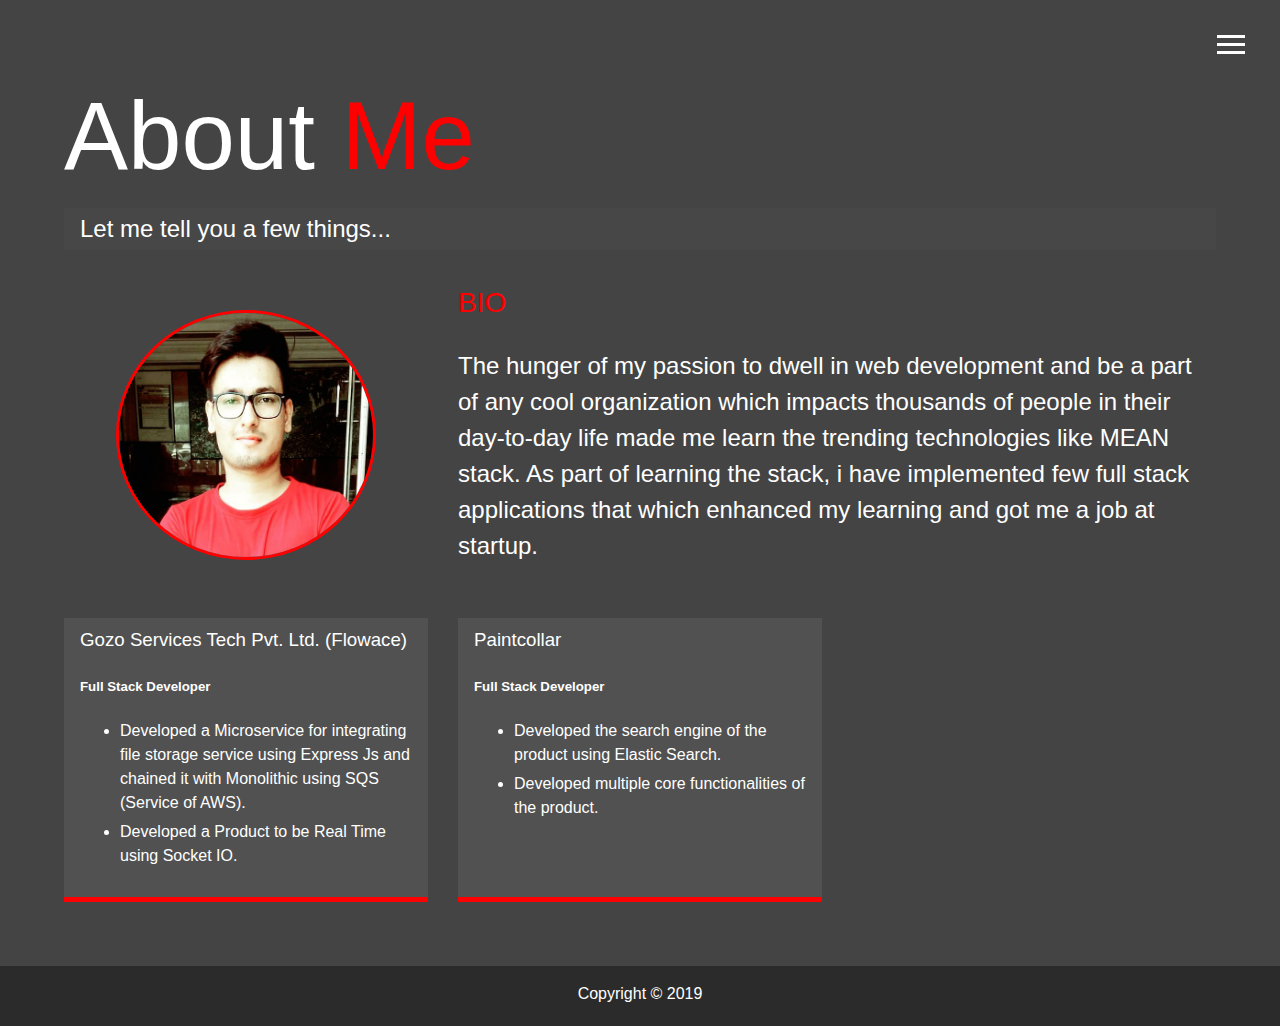
==== about.html @ 21e9e82e "changes" ====
<!DOCTYPE html>
<html lang="en">

<head>
    <meta charset="UTF-8">
    <meta name="viewport" content="width=device-width, initial-scale=1.0">
    <meta http-equiv="X-UA-Compatible" content="ie=edge">
    <link rel="stylesheet" href="https://cdnjs.cloudflare.com/ajax/libs/font-awesome/5.10.2/css/all.css">
    <link rel="stylesheet" href="css/main.css">
    <title>About me</title>
</head>

<body>
    <header>
        <div class="menu-btn">
            <div class="btn-line"></div>
            <div class="btn-line"></div>
            <div class="btn-line"></div>
        </div>
        <nav class="menu">
            <div class="menu-branding">
                <div class="portrait"></div>
            </div>
            <ul class="menu-nav">
                <li class="nav-item">
                    <a href="index.html" class="nav-link">Home</a>
                </li>
                <li class="nav-item current">
                    <a href="about.html" class="nav-link">About Me</a>
                </li>
                <li class="nav-item">
                    <a href="work.html" class="nav-link">My Work</a>
                </li>
                <li class="nav-item">
                    <a href="contact.html" class="nav-link">How To Reach Me</a>
                </li>
            </ul>
        </nav>
    </header>
    <main id="about">
        <h1 class="lg-heading">
            About <span class="text-secondary">Me</span>
        </h1>

        <h2 class="sm-heading">
            Let me tell you a few things...
        </h2>

        <div class="about-info">
            <img src="img/portrait.png" alt="Shailesh Gehlot" class="bio-image">

            <div class="bio">
                <h3 class="text-secondary">BIO</h3>
                <p>The hunger of my passion to dwell in web development and be a part of any cool organization which
                    impacts thousands of people in their day-to-day life made me learn the trending technologies like
                    MEAN stack. As part of learning the stack, i have implemented few full stack applications that which
                    enhanced my learning and got me a job at startup.
                </p>
            </div>

            <div class="job job-1">
                <h3>Gozo Services Tech Pvt. Ltd. (Flowace)</h3>
                <h5>Full Stack Developer</h5>
                <p>
                    <ul>
                        <li class="list">
                            Developed a Microservice for integrating file storage service using Express Js and chained
                            it with
                            Monolithic using SQS (Service of AWS).
                        </li>
                        <li class="list">
                            Developed a Product to be Real Time using Socket IO.
                        </li>
                    </ul>
                </p>
            </div>
            <div class="job job-2">
                <h3>Paintcollar</h3>
                <h5>Full Stack Developer</h5>
                <p>
                    <ul>
                        <li class="list">
                            Developed the search engine of the product using Elastic Search.
                        </li>
                        <li class="list">
                            Developed multiple core functionalities of the product.
                        </li>
                    </ul>
                </p>

            </div>


        </div>

    </main>
    <footer id="main-footer">
        Copyright &copy; 2019
    </footer>
    <script src="js/main.js"></script>
</body>

</html>
---- css/main.css ----
.menu-btn {
  position: absolute;
  z-index: 3;
  top: 35px;
  right: 35px;
  cursor: pointer;
  transition: all 0.5s ease-out; }
  .menu-btn .btn-line {
    width: 28px;
    height: 3px;
    margin: 0 0 5px 0;
    background: #fff;
    transition: all 0.5s ease-out; }
  .menu-btn.close {
    transform: rotate(180deg); }
    .menu-btn.close .btn-line:nth-child(1) {
      transform: rotate(45deg) translate(5px, 5px); }
    .menu-btn.close .btn-line:nth-child(2) {
      opacity: 0; }
    .menu-btn.close .btn-line:nth-child(3) {
      transform: rotate(-45deg) translate(7px, -6px); }

.menu {
  position: fixed;
  top: 0;
  width: 100%;
  opacity: 0.9;
  visibility: hidden; }
  .menu.show {
    visibility: visible; }
  .menu-branding, .menu-nav {
    display: flex;
    flex-flow: column wrap;
    align-items: center;
    justify-content: center;
    float: left;
    height: 100vh;
    width: 50%;
    overflow: hidden; }
  .menu-nav {
    margin: 0;
    padding: 0;
    background: #373737;
    list-style: none;
    transform: translate3d(0, -100%, 0);
    transition: all 0.5s ease-out; }
    .menu-nav.show {
      transform: translate3d(0, 0, 0); }
  .menu-branding {
    background: #444;
    transform: translate3d(0, 100%, 0);
    transition: all 0.5s ease-out; }
    .menu-branding.show {
      transform: translate3d(0, 0, 0); }
    .menu-branding .portrait {
      width: 250px;
      height: 250px;
      background: url("/dist/img/portrait.png");
      background-position: center;
      background-repeat: no-repeat;
      background-size: cover;
      border-radius: 50%;
      border: solid 3px red; }
  .menu .nav-item {
    transform: translate3d(600px, 0, 0);
    transition: all 0.5s ease-out; }
    .menu .nav-item.show {
      transform: translate3d(0, 0, 0); }
    .menu .nav-item.current > a {
      color: red; }
  .menu .nav-link {
    display: inline-block;
    position: relative;
    font-size: 30px;
    text-transform: uppercase;
    padding: 1rem 0;
    font-weight: 300;
    color: #fff;
    text-decoration: none;
    transition: all 0.5s ease-out; }
    .menu .nav-link:hover {
      color: red; }

.nav-item:nth-child(1) {
  transition-delay: 0.1s; }

.nav-item:nth-child(2) {
  transition-delay: 0.2s; }

.nav-item:nth-child(3) {
  transition-delay: 0.3s; }

.nav-item:nth-child(4) {
  transition-delay: 0.4s; }

* {
  box-sizing: border-box; }

body {
  background: #444;
  color: #fff;
  height: 100%;
  margin: 0;
  font-family: 'Segoe UI', Tahoma, Geneva, Verdana, sans-serif;
  line-height: 1.5; }
  body#bg-img {
    background: url(/dist/img/background.jpg);
    background-attachment: fixed;
    background-size: cover; }
    body#bg-img::after {
      content: '';
      position: absolute;
      top: 0;
      right: 0;
      width: 100%;
      height: 100%;
      z-index: -1;
      background: rgba(68, 68, 68, 0.5); }

h1,
h2,
h3 {
  margin: 0;
  font-weight: 400; }
  h1.lg-heading,
  h2.lg-heading,
  h3.lg-heading {
    font-size: 6rem; }
  h1.sm-heading,
  h2.sm-heading,
  h3.sm-heading {
    margin-bottom: 2rem;
    padding: 0.2rem 1rem;
    background: rgba(73, 73, 73, 0.5); }

a {
  color: #fff;
  text-decoration: none; }

header {
  position: fixed;
  z-index: 2;
  width: 100%; }

.text-secondary {
  color: red; }

main {
  padding: 4rem;
  min-height: calc(100vh - 60px); }
  main .icons {
    margin-top: 1rem; }
    main .icons a {
      padding: 0.4rem; }
      main .icons a:hover {
        color: red;
        transition: all 0.5s ease-out; }
  main#home {
    overflow: hidden; }
    main#home h1 {
      margin-top: 20vh; }

.about-info {
  display: grid;
  grid-gap: 30px;
  grid-template-areas: 'bioimage bio bio' 'job1 job2 job3';
  grid-template-columns: repeat(3, 1fr); }

.bio-image {
  width: 260px;
  height: 250px;
  grid-area: bioimage;
  margin: auto;
  border-radius: 50%;
  border: red 3px solid; }

.bio {
  grid-area: bio;
  font-size: 1.5rem; }

.job-1 {
  grid-area: job1; }

.job-2 {
  grid-area: job2; }

.job {
  background: #515151;
  padding: 0.5rem 0.5rem 0.5rem 1rem;
  border-bottom: red 5px solid; }

.boxes {
  display: flex;
  flex-wrap: wrap;
  justify-content: space-evenly;
  align-items: center;
  margin-top: 1rem; }
  .boxes div {
    cursor: pointer;
    font-size: 2rem;
    border: 3px #fff solid;
    padding: 1.5rem 2.5rem;
    margin-bottom: 3rem;
    transition: all 0.5s ease-out; }
    .boxes div:hover {
      padding: 0.5rem 1.5rem;
      background: red;
      color: #000; }
      .boxes div:hover span {
        color: #000; }

.projects {
  display: grid;
  grid-gap: 0.7rem;
  grid-template-columns: repeat(3, 1fr); }
  .projects img {
    width: 100%;
    border: 3px #fff solid; }
    .projects img:hover {
      opacity: 0.5;
      border-color: red;
      transition: all 0.5s ease-out; }

.btn, .btn-dark, .btn-light {
  display: block;
  padding: 0.5rem 1rem;
  border: 0;
  margin-bottom: 0.3rem; }
  .btn:hover, .btn-dark:hover, .btn-light:hover {
    background: red;
    color: #000; }

.btn-dark {
  background: black;
  color: #fff; }

.btn-light {
  background: #c4c4c4;
  color: #333; }

#main-footer {
  text-align: center;
  padding: 1rem;
  background: #2b2b2b;
  color: #fff;
  height: 60px; }

.list {
  padding-bottom: 5px; }

.disabled {
  opacity: 0.5;
  pointer-events: none; }

@media screen and (max-width: 768px) {
  main {
    align-items: center;
    text-align: center; }
    main .lg-heading {
      line-height: 1;
      margin-bottom: 1rem; }
  ul.menu-nav,
  div.menu-branding {
    float: none;
    width: 100%;
    min-height: 0; }
    ul.menu-nav.show,
    div.menu-branding.show {
      transform: translate3d(0, 0, 0); }
  .menu-nav {
    height: 75vh;
    transform: translate3d(-100%, 0, 0);
    font-size: 24px; }
  .menu-branding {
    height: 25vh;
    transform: translate3d(100%, 0, 0); }
    .menu-branding .portrait {
      background: url(/portfolio/dist/img/portrait_small.jpg);
      background-position: center;
      background-repeat: no-repeat;
      background-size: cover;
      width: 150px;
      height: 150px; }
  .about-info {
    grid-template-areas: 'bioimage' 'bio' 'job1' 'job2';
    grid-template-columns: 1fr; }
  .projects {
    grid-template-columns: repeat(2, 1fr); } }

@media screen and (max-width: 500px) {
  main#home h1 {
    margin-top: 10vh; }
  .projects {
    grid-template-columns: 1fr; } }
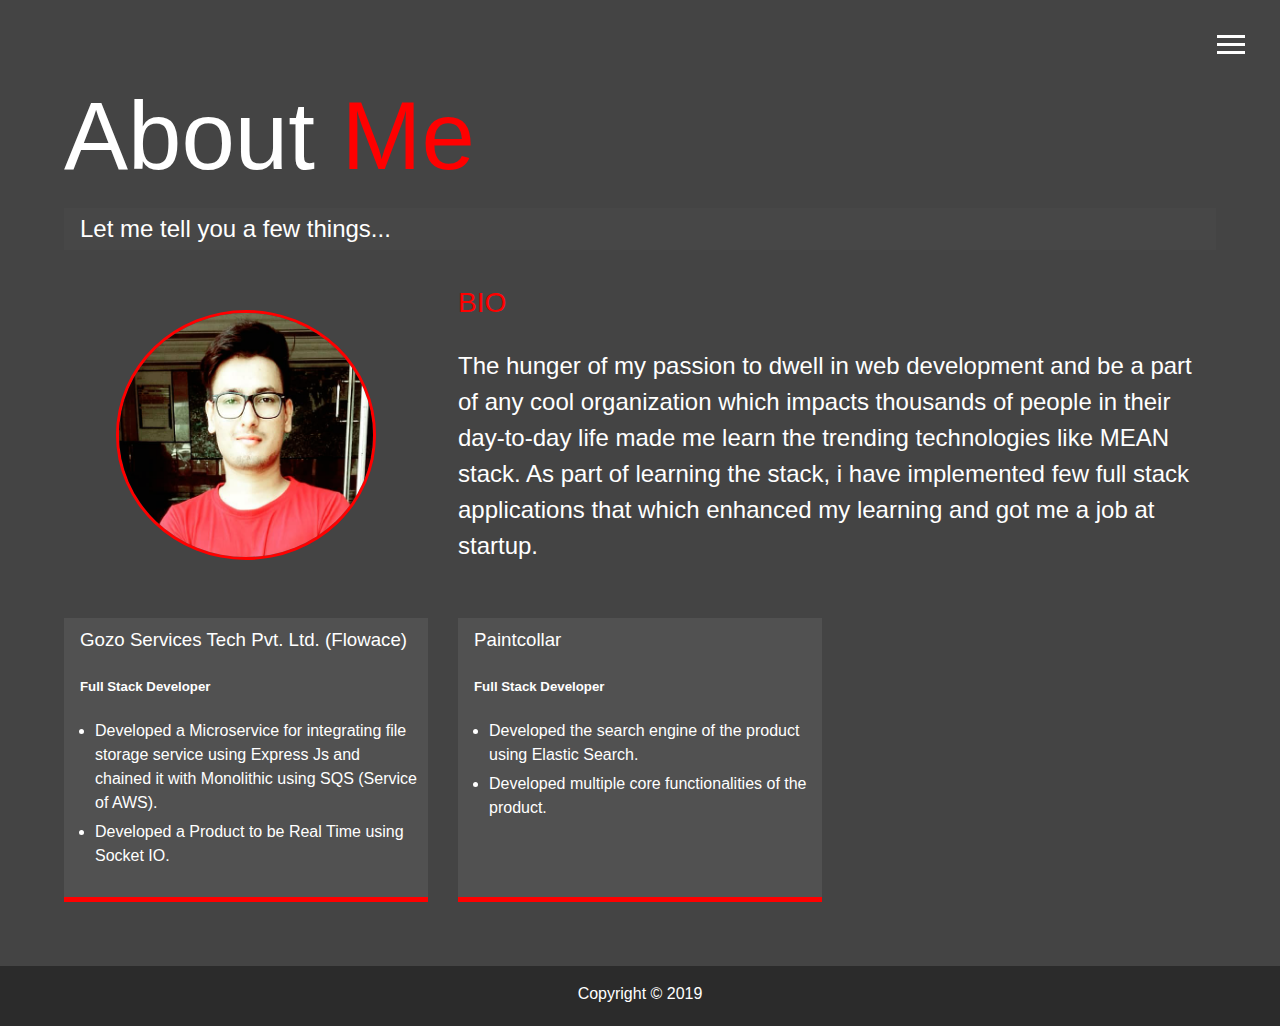
==== commit 3cef03a7: "ul css added" ====
--- a/about.html
+++ b/about.html
@@ -62,7 +62,7 @@
                 <h3>Gozo Services Tech Pvt. Ltd. (Flowace)</h3>
                 <h5>Full Stack Developer</h5>
                 <p>
-                    <ul>
+                    <ul class="job-ul">
                         <li class="list">
                             Developed a Microservice for integrating file storage service using Express Js and chained
                             it with
@@ -78,7 +78,7 @@
                 <h3>Paintcollar</h3>
                 <h5>Full Stack Developer</h5>
                 <p>
-                    <ul>
+                    <ul class="job-ul">
                         <li class="list">
                             Developed the search engine of the product using Elastic Search.
                         </li>
--- a/css/main.css
+++ b/css/main.css
@@ -55,7 +55,7 @@
     .menu-branding .portrait {
       width: 250px;
       height: 250px;
-      background: url("/dist/img/portrait.png");
+      background: url("/img/portrait.png");
       background-position: center;
       background-repeat: no-repeat;
       background-size: cover;
@@ -104,7 +104,7 @@
   font-family: 'Segoe UI', Tahoma, Geneva, Verdana, sans-serif;
   line-height: 1.5; }
   body#bg-img {
-    background: url(/dist/img/background.jpg);
+    background: url(/img/background.jpg);
     background-attachment: fixed;
     background-size: cover; }
     body#bg-img::after {
@@ -275,7 +275,7 @@
     height: 25vh;
     transform: translate3d(100%, 0, 0); }
     .menu-branding .portrait {
-      background: url(/portfolio/dist/img/portrait_small.jpg);
+      background: url(/img/portrait_small.jpg);
       background-position: center;
       background-repeat: no-repeat;
       background-size: cover;
@@ -292,3 +292,7 @@
     margin-top: 10vh; }
   .projects {
     grid-template-columns: 1fr; } }
+
+.job-ul {
+  padding-inline-start: 15px;
+}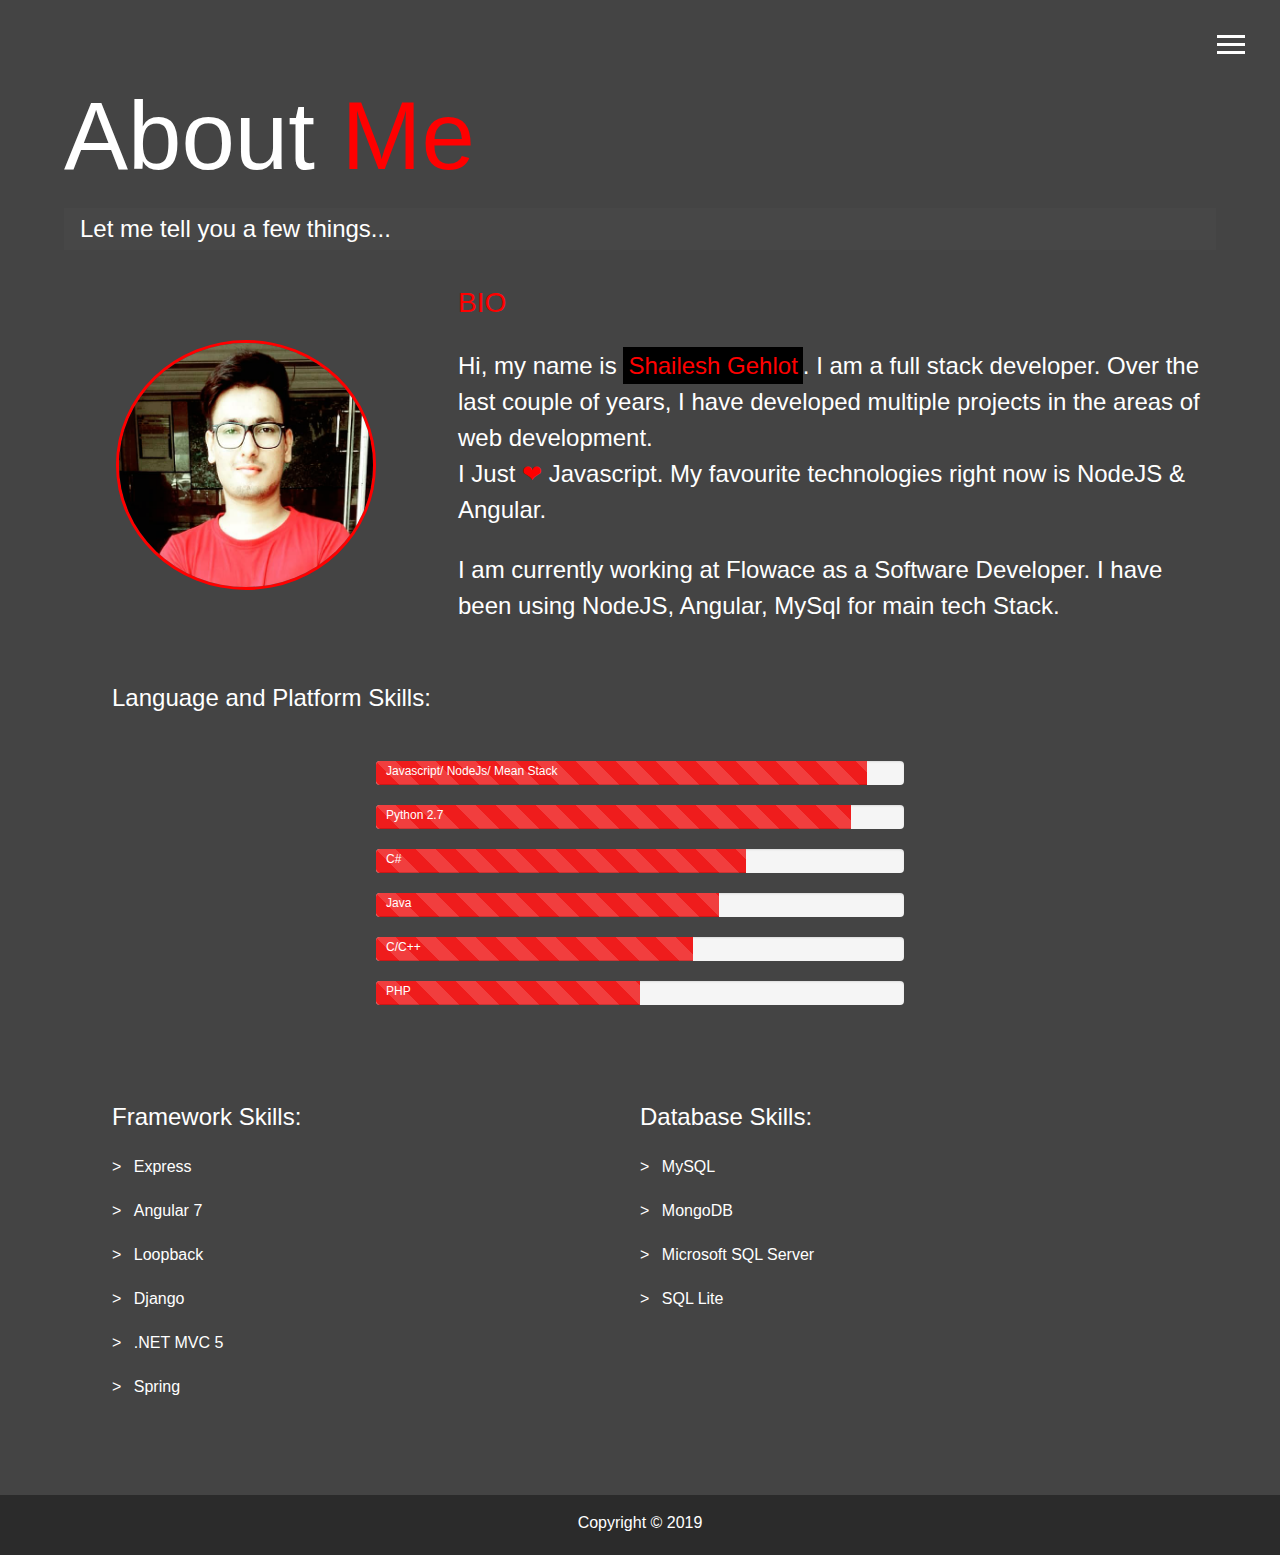
==== commit 834bd320: "about html modification" ====
--- a/about.html
+++ b/about.html
@@ -51,18 +51,29 @@
 
             <div class="bio">
                 <h3 class="text-secondary">BIO</h3>
-                <p>The hunger of my passion to dwell in web development and be a part of any cool organization which
+                <p> Hi, my name is <span class="text-secondary highlighter">Shailesh Gehlot</span>.
+                    I am a full stack developer. Over the last couple of
+                    years,
+                    I have developed multiple projects in the areas of web development. <br>
+                    <span>I Just <span class="heart">&#10084;</span> Javascript</span>. My
+                    favourite technologies right
+                    now is NodeJS & Angular.
+                    <!-- The hunger of
+                    my passion to dwell in web development and be a part of any cool organization which
                     impacts thousands of people in their day-to-day life made me learn the trending technologies like
                     MEAN stack. As part of learning the stack, i have implemented few full stack applications that which
-                    enhanced my learning and got me a job at startup.
-                </p>
-            </div>
-
-            <div class="job job-1">
+                    enhanced my learning and got me a job at startup. -->
+                </p>
+                <p>I am currently working at <a href="https://flowace.in/">Flowace</a>
+                    as a Software Developer. I have been using NodeJS, Angular, MySql for main tech Stack.
+                </p>
+            </div>
+
+            <!-- <div class="job job-1">
                 <h3>Gozo Services Tech Pvt. Ltd. (Flowace)</h3>
                 <h5>Full Stack Developer</h5>
                 <p>
-                    <ul class="job-ul">
+                    <ul>
                         <li class="list">
                             Developed a Microservice for integrating file storage service using Express Js and chained
                             it with
@@ -78,7 +89,7 @@
                 <h3>Paintcollar</h3>
                 <h5>Full Stack Developer</h5>
                 <p>
-                    <ul class="job-ul">
+                    <ul>
                         <li class="list">
                             Developed the search engine of the product using Elastic Search.
                         </li>
@@ -88,9 +99,120 @@
                     </ul>
                 </p>
 
-            </div>
-
-
+            </div> -->
+
+
+        </div>
+        <div class="platform-skills">
+            <h2>Language and Platform Skills: </h2>
+
+            <div class="progress-bar-skills">
+                <div class="progress progress-striped active">
+                    <div role="progressbar" style="width: 93%;" class="progress-bar progress-bar-danger">
+                        <span class="progress-bar-type">Javascript/ NodeJs/ Mean Stack</span>
+                    </div>
+                </div>
+                <div class="progress progress-striped active">
+                    <div role="progressbar" style="width: 90%;" class="progress-bar progress-bar-danger">
+                        <span class="progress-bar-type">Python 2.7</span>
+                    </div>
+                </div>
+                <div class="progress progress-striped active">
+                    <div role="progressbar" style="width: 70%;" class="progress-bar progress-bar-danger">
+                        <span class="progress-bar-type">C#</span>
+                    </div>
+                </div>
+                <div class="progress progress-striped active">
+                    <div role="progressbar" style="width: 65%;" class="progress-bar progress-bar-danger">
+                        <span class="progress-bar-type">Java</span>
+                    </div>
+                </div>
+                <div class="progress progress-striped active">
+                    <div role="progressbar" style="width: 60%;" class="progress-bar progress-bar-danger">
+                        <span class="progress-bar-type">C/C++</span>
+                    </div>
+                </div>
+
+                <div class="progress progress-striped active">
+                    <div role="progressbar" style="width: 50%;" class="progress-bar progress-bar-danger">
+                        <span class="progress-bar-type">PHP</span>
+                    </div>
+                </div>
+            </div>
+
+        </div>
+
+        <div class="framework-db-skills">
+            <div class="frameworks">
+                <h2>Framework Skills: </h2>
+
+                <div class="extra-padding">
+                    <span> > </span>
+                    <span class="name">
+                        <a href="https://expressjs.com/" target="_blank">Express</a>
+                    </span>
+                </div>
+                <div class="extra-padding">
+                    <span> > </span>
+                    <span class="name">
+                        <a href="https://angular.io/" target="_blank">Angular 7</a>
+                    </span>
+                </div>
+                <div class="extra-padding">
+                    <span> > </span>
+                    <span class="name">
+                        <a href="https://loopback.io/doc/en/lb3/" target="_blank">Loopback</a>
+                    </span>
+                </div>
+                <div class="extra-padding">
+                    <span> > </span>
+                    <span class="name">
+                        <a href="https://www.djangoproject.com/" target="_blank">Django</a>
+                    </span>
+                </div>
+                <div class="extra-padding">
+                    <span> > </span>
+                    <span class="name">
+                        <a href="https://docs.microsoft.com/en-us/aspnet/mvc/mvc5" target="_blank">.NET MVC 5</a>
+                    </span>
+                </div>
+                <div class="extra-padding">
+                    <span> > </span>
+                    <span class="name">
+                        <a href="https://spring.io/guides/gs/serving-web-content/" target="_blank">Spring</a>
+                    </span>
+                </div>
+
+            </div>
+            <div class="database">
+                <h2>Database Skills: </h2>
+                <div class="extra-padding">
+                    <span> > </span>
+                    <span class="name">
+                        <a href="https://www.mysql.com/" target="_blank">MySQL</a>
+                    </span>
+                </div>
+                <div class="extra-padding">
+                    <span> > </span>
+                    <span class="name">
+                        <a href="https://www.mongodb.com/" target="_blank">MongoDB</a>
+                    </span>
+                </div>
+                <div class="extra-padding">
+                    <span> > </span>
+                    <span class="name">
+                        <a href="https://www.microsoft.com/en-in/sql-server/sql-server-2019" target="_blank">Microsoft
+                            SQL Server</a>
+                    </span>
+                </div>
+                <div class="extra-padding">
+                    <span> > </span>
+                    <span class="name">
+                        <a href="https://www.sqlite.org/index.html" target="_blank">SQL Lite</a>
+                    </span>
+                </div>
+
+            </div>
         </div>
 
     </main>
--- a/css/main.css
+++ b/css/main.css
@@ -55,7 +55,7 @@
     .menu-branding .portrait {
       width: 250px;
       height: 250px;
-      background: url("/img/portrait.png");
+      background: url(/img/portrait.png);
       background-position: center;
       background-repeat: no-repeat;
       background-size: cover;
@@ -163,7 +163,7 @@
 .about-info {
   display: grid;
   grid-gap: 30px;
-  grid-template-areas: 'bioimage bio bio' 'job1 job2 job3';
+  grid-template-areas: 'bioimage bio bio';
   grid-template-columns: repeat(3, 1fr); }
 
 .bio-image {
@@ -177,12 +177,6 @@
 .bio {
   grid-area: bio;
   font-size: 1.5rem; }
-
-.job-1 {
-  grid-area: job1; }
-
-.job-2 {
-  grid-area: job2; }
 
 .job {
   background: #515151;
@@ -251,6 +245,128 @@
 .disabled {
   opacity: 0.5;
   pointer-events: none; }
+
+.heart {
+  color: red; }
+
+#skill {
+  list-style: none;
+  padding-top: 30px; }
+
+.progress-bar-skills {
+  padding-left: 0px;
+  padding-top: 45px;
+  padding-bottom: 10px;
+  margin: auto;
+  width: 50%;
+  text-align: justify; }
+
+.progress {
+  background-color: #f5f5f5;
+  height: 24px;
+  margin-bottom: 20px;
+  overflow: hidden;
+  background-color: #f5f5f5;
+  border-radius: 4px;
+  -webkit-box-shadow: inset 0 1px 2px rgba(0, 0, 0, 0.1);
+  box-shadow: inset 0 1px 2px rgba(0, 0, 0, 0.1); }
+  .progress.vertical {
+    position: relative;
+    width: 20px;
+    height: 200px;
+    display: inline-block;
+    margin-right: 10px; }
+    .progress.vertical > .progress-bar {
+      width: 100% !important;
+      position: absolute;
+      bottom: 0; }
+    .progress.vertical.progress-xs {
+      width: 5px;
+      margin-top: 5px; }
+    .progress.vertical.progress-sm {
+      width: 10px;
+      margin-top: 5px; }
+    .progress.vertical.progress-lg {
+      width: 30px; }
+
+.progress-bar {
+  background-color: #2196F3;
+  float: left;
+  width: 0;
+  height: 100%;
+  font-size: 12px;
+  line-height: 20px;
+  color: #fff;
+  text-align: left;
+  background-color: #337ab7;
+  -webkit-box-shadow: inset 0 -1px 0 rgba(0, 0, 0, 0.15);
+  box-shadow: inset 0 -1px 0 rgba(0, 0, 0, 0.15);
+  -webkit-transition: width .6s ease;
+  -o-transition: width .6s ease;
+  transition: width .6s ease; }
+  .progress-bar.text-left {
+    text-align: left; }
+    .progress-bar.text-left span {
+      margin-left: 10px; }
+  .progress-bar.text-right {
+    text-align: right; }
+    .progress-bar.text-right span {
+      margin-right: 10px; }
+
+@-webkit-keyframes progress-bar-stripes {
+  from {
+    background-position: 40px 0; }
+  to {
+    background-position: 0 0; } }
+
+@keyframes progress-bar-stripes {
+  from {
+    background-position: 40px 0; }
+  to {
+    background-position: 0 0; } }
+
+.progress.active .progress-bar,
+.progress-bar.active {
+  -webkit-animation: progress-bar-stripes 2s linear infinite;
+  -o-animation: progress-bar-stripes 2s linear infinite;
+  animation: progress-bar-stripes 2s linear infinite; }
+
+.progress-striped .progress-bar,
+.progress-bar-striped {
+  background-image: -webkit-linear-gradient(45deg, rgba(255, 255, 255, 0.15) 25%, transparent 25%, transparent 50%, rgba(255, 255, 255, 0.15) 50%, rgba(255, 255, 255, 0.15) 75%, transparent 75%, transparent);
+  background-image: -o-linear-gradient(45deg, rgba(255, 255, 255, 0.15) 25%, transparent 25%, transparent 50%, rgba(255, 255, 255, 0.15) 50%, rgba(255, 255, 255, 0.15) 75%, transparent 75%, transparent);
+  background-image: linear-gradient(45deg, rgba(255, 255, 255, 0.15) 25%, transparent 25%, transparent 50%, rgba(255, 255, 255, 0.15) 50%, rgba(255, 255, 255, 0.15) 75%, transparent 75%, transparent);
+  background-size: 40px 40px; }
+
+.progress-bar-danger {
+  background-color: #ef1c1c; }
+
+.progress-bar > .progress-bar-type {
+  padding-left: 10px; }
+
+.framework-db-skills {
+  display: flex; }
+
+.frameworks,
+.database {
+  width: 50%; }
+  .frameworks .extra-padding,
+  .database .extra-padding {
+    padding-top: 20px; }
+  .frameworks .name,
+  .database .name {
+    width: fit-content;
+    padding: 0.5rem;
+    margin-top: 10px;
+    list-style: none;
+    cursor: pointer; }
+    .frameworks .name:hover,
+    .database .name:hover {
+      background: red; }
+
+.platform-skills,
+.framework-db-skills {
+  padding: 2rem 3rem 2rem 3rem; }
 
 @media screen and (max-width: 768px) {
   main {
@@ -285,14 +401,25 @@
     grid-template-areas: 'bioimage' 'bio' 'job1' 'job2';
     grid-template-columns: 1fr; }
   .projects {
-    grid-template-columns: repeat(2, 1fr); } }
+    grid-template-columns: repeat(2, 1fr); }
+  .platform-skills,
+  .framework-db-skills {
+    padding: 1rem; } }
 
 @media screen and (max-width: 500px) {
   main#home h1 {
     margin-top: 10vh; }
   .projects {
-    grid-template-columns: 1fr; } }
-
-.job-ul {
-  padding-inline-start: 15px;
-}+    grid-template-columns: 1fr; }
+  .framework-db-skills {
+    display: block; }
+  .frameworks,
+  .database {
+    width: 100%; }
+  .platform-skills,
+  .framework-db-skills {
+    padding: 1rem; } }
+
+.highlighter {
+  background: black;
+  padding: 5px; }
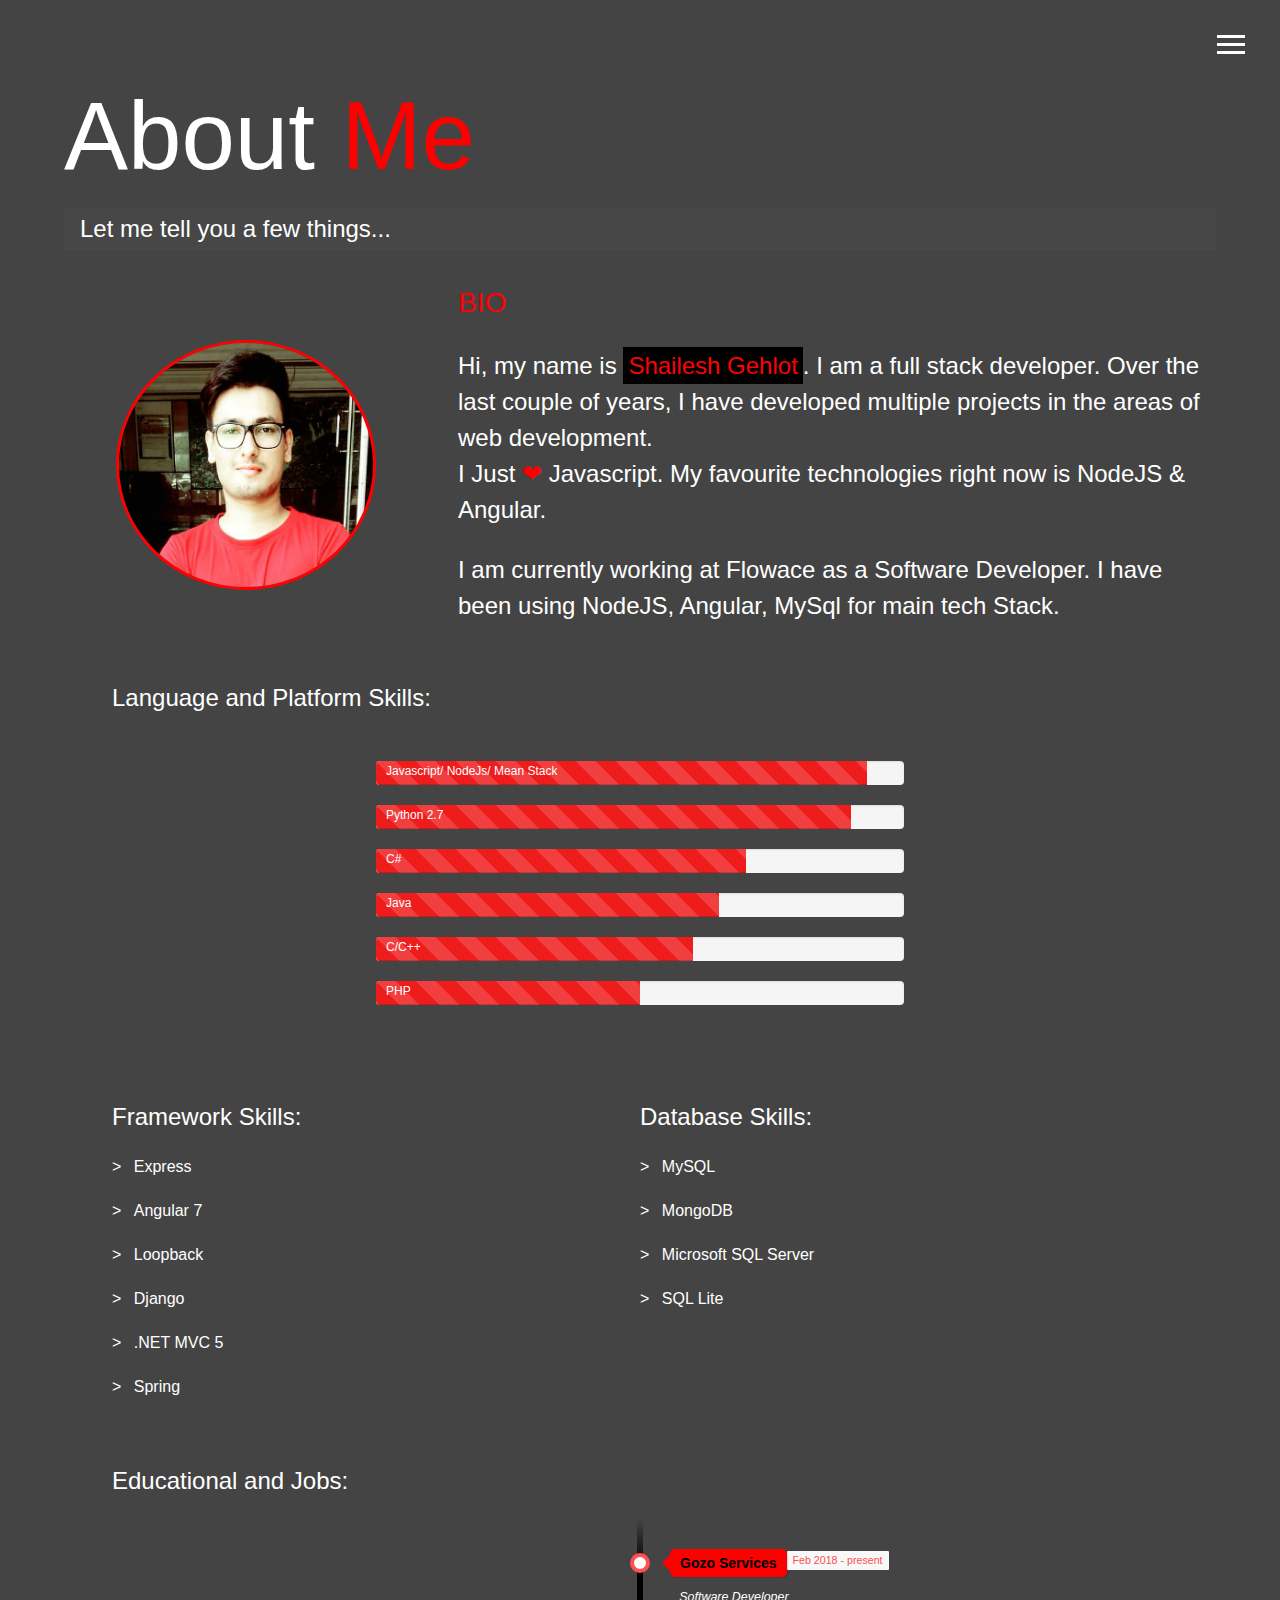
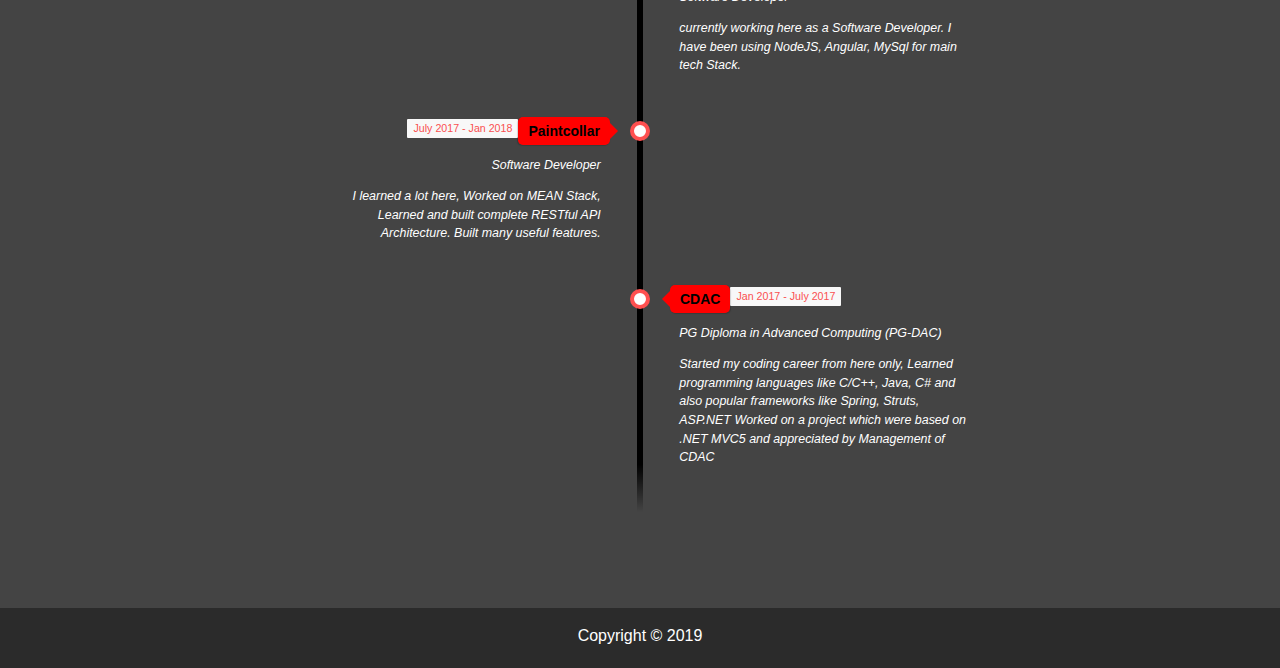
==== commit 9884ee1e: "educational added" ====
--- a/about.html
+++ b/about.html
@@ -71,7 +71,7 @@
 
             <!-- <div class="job job-1">
                 <h3>Gozo Services Tech Pvt. Ltd. (Flowace)</h3>
-                <h5>Full Stack Developer</h5>
+                <div>Full Stack Developer</div>
                 <p>
                     <ul>
                         <li class="list">
@@ -87,7 +87,7 @@
             </div>
             <div class="job job-2">
                 <h3>Paintcollar</h3>
-                <h5>Full Stack Developer</h5>
+                <div>Full Stack Developer</div>
                 <p>
                     <ul>
                         <li class="list">
@@ -211,6 +211,65 @@
                         <a href="https://www.sqlite.org/index.html" target="_blank">SQL Lite</a>
                     </span>
                 </div>
+
+            </div>
+        </div>
+
+        <div class="educational-jobs">
+            <h2>Educational and Jobs: </h2>
+            <div>
+                <ul class="timeline">
+
+                    <!-- Item 1 -->
+                    <li>
+                        <div class="direction-r">
+                            <div class="flag-wrapper">
+                                <span class="flag">Gozo Services</span>
+                                <span class="time-wrapper"><span class="time">Feb 2018 - present</span></span>
+                            </div>
+                            <div class="desc">
+                                <div>Software Developer</div>
+                                <p>currently working here as a Software Developer. I have been using NodeJS, Angular,
+                                    MySql for main tech Stack.</p>
+                            </div>
+                        </div>
+                    </li>
+
+                    <!-- Item 2 -->
+                    <li>
+                        <div class="direction-l">
+                            <div class="flag-wrapper">
+                                <span class="flag">Paintcollar</span>
+                                <span class="time-wrapper"><span class="time">July 2017 - Jan 2018</span></span>
+                            </div>
+                            <div class="desc">
+                                <div>Software Developer</div>
+                                <p>I learned a lot here, Worked on MEAN Stack, Learned and built complete RESTful API
+                                    Architecture. Built many useful features.</p>
+                            </div>
+                        </div>
+                    </li>
+
+                    <!-- Item 3 -->
+                    <li>
+                        <div class="direction-r">
+                            <div class="flag-wrapper">
+                                <span class="flag">CDAC</span>
+                                <span class="time-wrapper"><span class="time">Jan 2017 - July 2017</span></span>
+                            </div>
+                            <div class="desc">
+                                <div>PG Diploma in Advanced Computing (PG-DAC)</>
+                                    <p>Started my coding career from here only, Learned programming languages like
+                                        C/C++,
+                                        Java, C# and also popular frameworks like Spring, Struts, ASP.NET Worked on a
+                                        project
+                                        which
+                                        were based on .NET MVC5 and appreciated by Management of CDAC </p>
+                                </div>
+                            </div>
+                    </li>
+
+                </ul>
 
             </div>
         </div>
--- a/css/main.css
+++ b/css/main.css
@@ -365,8 +365,217 @@
       background: red; }
 
 .platform-skills,
-.framework-db-skills {
+.framework-db-skills,
+.educational-jobs {
   padding: 2rem 3rem 2rem 3rem; }
+
+/* ================ The Timeline ================ */
+.timeline {
+  position: relative;
+  width: 660px;
+  margin: 0 auto;
+  margin-top: 20px;
+  padding: 1em 0;
+  list-style-type: none; }
+
+.timeline:before {
+  position: absolute;
+  left: 50%;
+  top: 0;
+  content: ' ';
+  display: block;
+  width: 6px;
+  height: 100%;
+  margin-left: -3px;
+  background: black;
+  background: linear-gradient(to bottom, rgba(80, 80, 80, 0) 0%, #000000 8%, #000000 92%, rgba(80, 80, 80, 0) 100%); }
+
+.timeline li {
+  padding: 1em 0; }
+
+.timeline li:after {
+  content: "";
+  display: block;
+  height: 0;
+  clear: both;
+  visibility: hidden; }
+
+.direction-l {
+  position: relative;
+  width: 300px;
+  float: left;
+  text-align: right; }
+
+.direction-r {
+  position: relative;
+  width: 300px;
+  float: right; }
+
+.flag-wrapper {
+  position: relative;
+  display: inline-block;
+  text-align: center; }
+
+.flag {
+  position: relative;
+  display: inline;
+  background: red;
+  padding: 6px 10px;
+  border-radius: 5px;
+  color: black;
+  font-weight: 600;
+  text-align: left;
+  font-size: 14px; }
+
+.direction-l .flag {
+  -webkit-box-shadow: -1px 1px 1px rgba(0, 0, 0, 0.15), 0 0 1px rgba(0, 0, 0, 0.15);
+  -moz-box-shadow: -1px 1px 1px rgba(0, 0, 0, 0.15), 0 0 1px rgba(0, 0, 0, 0.15);
+  box-shadow: -1px 1px 1px rgba(0, 0, 0, 0.15), 0 0 1px rgba(0, 0, 0, 0.15); }
+
+.direction-r .flag {
+  -webkit-box-shadow: 1px 1px 1px rgba(0, 0, 0, 0.15), 0 0 1px rgba(0, 0, 0, 0.15);
+  -moz-box-shadow: 1px 1px 1px rgba(0, 0, 0, 0.15), 0 0 1px rgba(0, 0, 0, 0.15);
+  box-shadow: 1px 1px 1px rgba(0, 0, 0, 0.15), 0 0 1px rgba(0, 0, 0, 0.15); }
+
+.direction-l .flag:before,
+.direction-r .flag:before {
+  position: absolute;
+  top: 50%;
+  right: -40px;
+  content: ' ';
+  display: block;
+  width: 12px;
+  height: 12px;
+  margin-top: -10px;
+  background: #fff;
+  border-radius: 10px;
+  border: 4px solid #ff5050; }
+
+.direction-r .flag:before {
+  left: -40px; }
+
+.direction-l .flag:after {
+  content: "";
+  position: absolute;
+  left: 100%;
+  top: 50%;
+  height: 0;
+  width: 0;
+  margin-top: -8px;
+  border: solid transparent;
+  border-left-color: red;
+  border-width: 8px;
+  pointer-events: none; }
+
+.direction-r .flag:after {
+  content: "";
+  position: absolute;
+  right: 100%;
+  top: 50%;
+  height: 0;
+  width: 0;
+  margin-top: -8px;
+  border: solid transparent;
+  border-right-color: red;
+  border-width: 8px;
+  pointer-events: none; }
+
+.time-wrapper {
+  display: inline;
+  line-height: 1em;
+  font-size: 0.66666em;
+  color: #fa5050;
+  vertical-align: middle; }
+
+.direction-l .time-wrapper {
+  float: left; }
+
+.direction-r .time-wrapper {
+  float: right; }
+
+.time {
+  display: inline-block;
+  padding: 4px 6px;
+  background: #f8f8f8;
+  border-radius: 1px; }
+
+.desc {
+  margin: 1em 0.75em 0 0;
+  font-size: 0.77777em;
+  font-style: italic;
+  line-height: 1.5em; }
+
+.direction-r .desc {
+  margin: 1em 0 0 0.75em; }
+
+/* ================ Timeline Media Queries ================ */
+@media screen and (max-width: 660px) {
+  .timeline {
+    width: 100%;
+    padding: 4em 0 1em 0; }
+  .timeline li {
+    padding: 2em 0; }
+  .direction-l,
+  .direction-r {
+    float: none;
+    width: 100%;
+    text-align: center; }
+  .flag-wrapper {
+    text-align: center; }
+  .flag {
+    background: red; }
+  .direction-l .flag:before,
+  .direction-r .flag:before {
+    position: absolute;
+    top: -30px;
+    left: 50%;
+    content: ' ';
+    display: block;
+    width: 12px;
+    height: 12px;
+    margin-left: -9px;
+    background: #fff;
+    border-radius: 10px;
+    border: 4px solid #ff5050; }
+  .direction-l .flag:after,
+  .direction-r .flag:after {
+    content: "";
+    position: absolute;
+    left: 50%;
+    top: -8px;
+    height: 0;
+    width: 0;
+    margin-left: -8px;
+    border: solid transparent;
+    border-bottom-color: red;
+    border-width: 8px;
+    pointer-events: none; }
+  .time-wrapper {
+    display: block;
+    position: relative;
+    margin: 4px 0 0 0; }
+  .direction-l .time-wrapper {
+    float: none; }
+  .direction-r .time-wrapper {
+    float: none; }
+  .desc {
+    position: relative;
+    margin: 1em 0 0 0;
+    padding: 1em;
+    background: black;
+    -webkit-box-shadow: 0 0 1px rgba(0, 0, 0, 0.2);
+    -moz-box-shadow: 0 0 1px rgba(0, 0, 0, 0.2);
+    box-shadow: 0 0 1px rgba(0, 0, 0, 0.2); }
+  .direction-l .desc,
+  .direction-r .desc {
+    position: relative;
+    margin: 1em 1em 0 1em;
+    padding: 1em; } }
+
+@media screen and (min-width: 400px) and (max-width: 660px) {
+  .direction-l .desc,
+  .direction-r .desc {
+    margin: 1em 4em 0 4em; } }
 
 @media screen and (max-width: 768px) {
   main {
@@ -416,6 +625,8 @@
   .frameworks,
   .database {
     width: 100%; }
+  .database {
+    padding-top: 25px; }
   .platform-skills,
   .framework-db-skills {
     padding: 1rem; } }
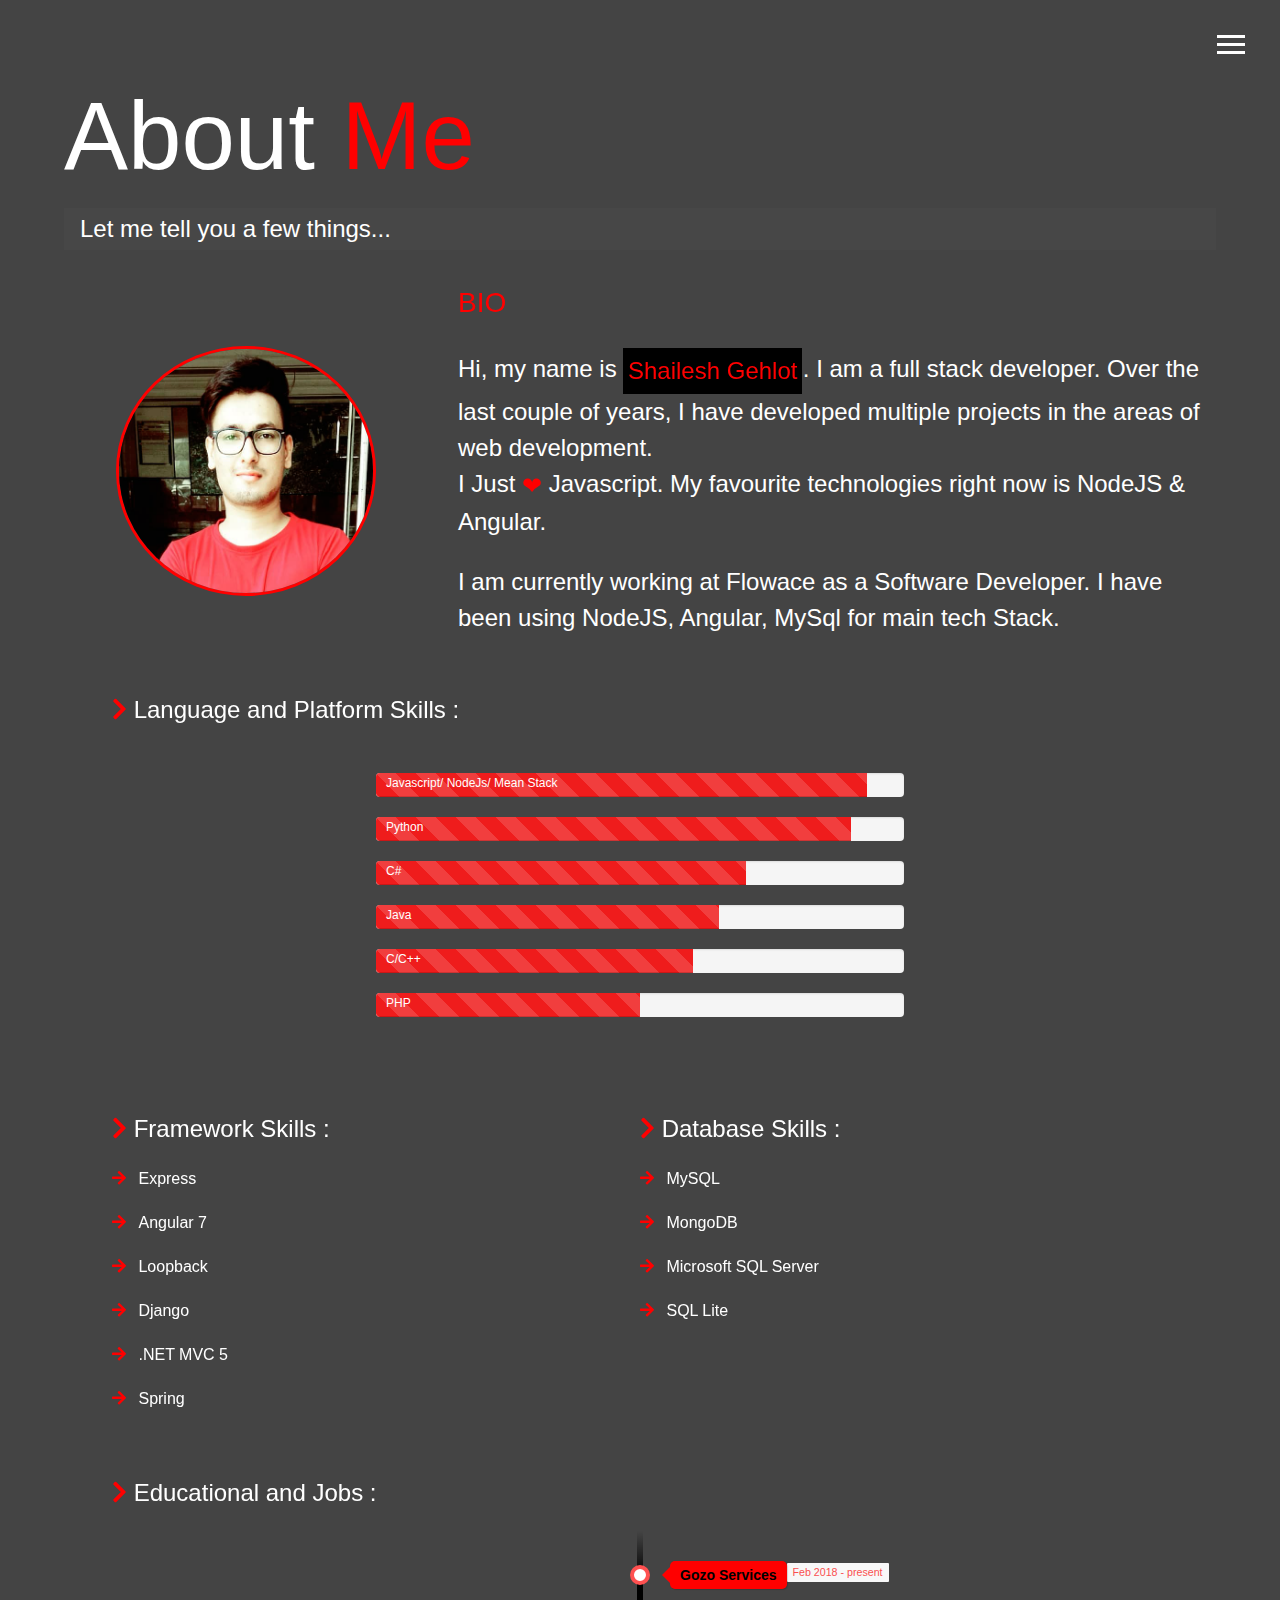
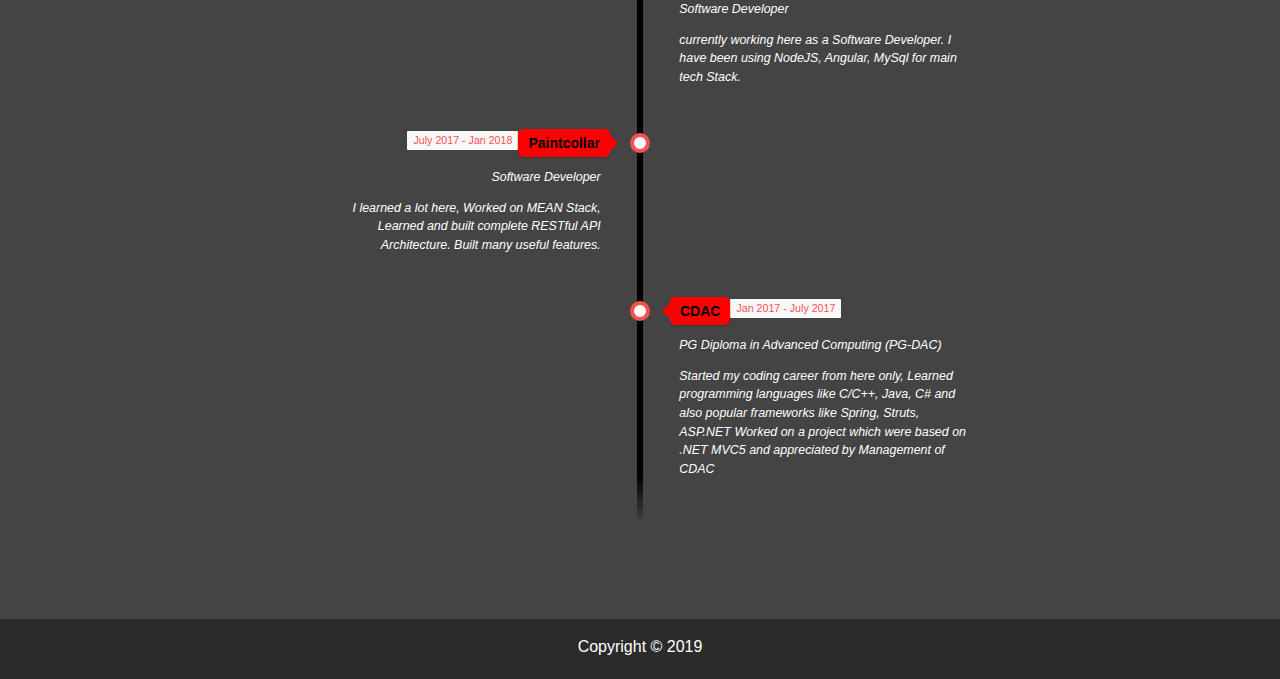
==== commit 42fa12e2: "hover css included" ====
--- a/about.html
+++ b/about.html
@@ -7,6 +7,7 @@
     <meta http-equiv="X-UA-Compatible" content="ie=edge">
     <link rel="stylesheet" href="https://cdnjs.cloudflare.com/ajax/libs/font-awesome/5.10.2/css/all.css">
     <link rel="stylesheet" href="css/main.css">
+    <link href="css/hover-min.css" rel="stylesheet">
     <title>About me</title>
 </head>
 
@@ -22,17 +23,18 @@
                 <div class="portrait"></div>
             </div>
             <ul class="menu-nav">
+
                 <li class="nav-item">
-                    <a href="index.html" class="nav-link">Home</a>
+                    <a href="index.html" class="nav-link hvr-grow">Home</a>
                 </li>
                 <li class="nav-item current">
-                    <a href="about.html" class="nav-link">About Me</a>
+                    <a href="about.html" class="nav-link hvr-grow">About Me</a>
                 </li>
                 <li class="nav-item">
-                    <a href="work.html" class="nav-link">My Work</a>
+                    <a href="work.html" class="nav-link hvr-grow">My Work</a>
                 </li>
                 <li class="nav-item">
-                    <a href="contact.html" class="nav-link">How To Reach Me</a>
+                    <a href="contact.html" class="nav-link hvr-grow">How To Reach Me</a>
                 </li>
             </ul>
         </nav>
@@ -50,12 +52,12 @@
             <img src="img/portrait.png" alt="Shailesh Gehlot" class="bio-image">
 
             <div class="bio">
-                <h3 class="text-secondary">BIO</h3>
-                <p> Hi, my name is <span class="text-secondary highlighter">Shailesh Gehlot</span>.
+                <h3 class="text-secondary hvr-outline-in hvr-grow-rotate cursor-pointer">BIO</h3>
+                <p> Hi, my name is <span class="text-secondary highlighter hvr-float-shadow">Shailesh Gehlot</span>.
                     I am a full stack developer. Over the last couple of
                     years,
                     I have developed multiple projects in the areas of web development. <br>
-                    <span>I Just <span class="heart">&#10084;</span> Javascript</span>. My
+                    <span>I Just <span class="heart cursor-pointer hvr-pulse-grow">&#10084;</span> Javascript</span>. My
                     favourite technologies right
                     now is NodeJS & Angular.
                     <!-- The hunger of
@@ -104,7 +106,9 @@
 
         </div>
         <div class="platform-skills">
-            <h2>Language and Platform Skills: </h2>
+            <h2 class="hvr-icon-wobble-horizontal">
+                <i class="fa fa-chevron-right hvr-icon pointer" aria-hidden="true"></i>
+                Language and Platform Skills : </h2>
 
             <div class="progress-bar-skills">
                 <div class="progress progress-striped active">
@@ -114,7 +118,7 @@
                 </div>
                 <div class="progress progress-striped active">
                     <div role="progressbar" style="width: 90%;" class="progress-bar progress-bar-danger">
-                        <span class="progress-bar-type">Python 2.7</span>
+                        <span class="progress-bar-type">Python</span>
                     </div>
                 </div>
                 <div class="progress progress-striped active">
@@ -144,40 +148,42 @@
 
         <div class="framework-db-skills">
             <div class="frameworks">
-                <h2>Framework Skills: </h2>
-
-                <div class="extra-padding">
-                    <span> > </span>
+                <h2 class="hvr-icon-wobble-horizontal">
+                    <i class="fa fa-chevron-right hvr-icon pointer" aria-hidden="true"></i>
+                    Framework Skills : </h2>
+
+                <div class="extra-padding hvr-icon-buzz-out">
+                    <i class="fa fa-arrow-right hvr-icon pointer" aria-hidden="true"></i>
                     <span class="name">
                         <a href="https://expressjs.com/" target="_blank">Express</a>
                     </span>
                 </div>
-                <div class="extra-padding">
-                    <span> > </span>
+                <div class="extra-padding hvr-icon-buzz-out">
+                    <i class="fa fa-arrow-right hvr-icon pointer" aria-hidden="true"></i>
                     <span class="name">
                         <a href="https://angular.io/" target="_blank">Angular 7</a>
                     </span>
                 </div>
-                <div class="extra-padding">
-                    <span> > </span>
+                <div class="extra-padding hvr-icon-buzz-out">
+                    <i class="fa fa-arrow-right hvr-icon pointer" aria-hidden="true"></i>
                     <span class="name">
                         <a href="https://loopback.io/doc/en/lb3/" target="_blank">Loopback</a>
                     </span>
                 </div>
-                <div class="extra-padding">
-                    <span> > </span>
+                <div class="extra-padding hvr-icon-buzz-out">
+                    <i class="fa fa-arrow-right hvr-icon pointer" aria-hidden="true"></i>
                     <span class="name">
                         <a href="https://www.djangoproject.com/" target="_blank">Django</a>
                     </span>
                 </div>
-                <div class="extra-padding">
-                    <span> > </span>
+                <div class="extra-padding hvr-icon-buzz-out">
+                    <i class="fa fa-arrow-right hvr-icon pointer" aria-hidden="true"></i>
                     <span class="name">
                         <a href="https://docs.microsoft.com/en-us/aspnet/mvc/mvc5" target="_blank">.NET MVC 5</a>
                     </span>
                 </div>
-                <div class="extra-padding">
-                    <span> > </span>
+                <div class="extra-padding hvr-icon-buzz-out">
+                    <i class="fa fa-arrow-right hvr-icon pointer" aria-hidden="true"></i>
                     <span class="name">
                         <a href="https://spring.io/guides/gs/serving-web-content/" target="_blank">Spring</a>
                     </span>
@@ -185,28 +191,30 @@
 
             </div>
             <div class="database">
-                <h2>Database Skills: </h2>
-                <div class="extra-padding">
-                    <span> > </span>
+                <h2 class="hvr-icon-wobble-horizontal">
+                    <i class="fa fa-chevron-right hvr-icon pointer" aria-hidden="true"></i>
+                    Database Skills : </h2>
+                <div class="extra-padding hvr-icon-buzz-out">
+                    <i class="fa fa-arrow-right hvr-icon pointer" aria-hidden="true"></i>
                     <span class="name">
                         <a href="https://www.mysql.com/" target="_blank">MySQL</a>
                     </span>
                 </div>
-                <div class="extra-padding">
-                    <span> > </span>
+                <div class="extra-padding hvr-icon-buzz-out">
+                    <i class="fa fa-arrow-right hvr-icon pointer" aria-hidden="true"></i>
                     <span class="name">
                         <a href="https://www.mongodb.com/" target="_blank">MongoDB</a>
                     </span>
                 </div>
-                <div class="extra-padding">
-                    <span> > </span>
+                <div class="extra-padding hvr-icon-buzz-out">
+                    <i class="fa fa-arrow-right hvr-icon pointer" aria-hidden="true"></i>
                     <span class="name">
                         <a href="https://www.microsoft.com/en-in/sql-server/sql-server-2019" target="_blank">Microsoft
                             SQL Server</a>
                     </span>
                 </div>
-                <div class="extra-padding">
-                    <span> > </span>
+                <div class="extra-padding hvr-icon-buzz-out">
+                    <i class="fa fa-arrow-right hvr-icon pointer" aria-hidden="true"></i>
                     <span class="name">
                         <a href="https://www.sqlite.org/index.html" target="_blank">SQL Lite</a>
                     </span>
@@ -216,7 +224,9 @@
         </div>
 
         <div class="educational-jobs">
-            <h2>Educational and Jobs: </h2>
+            <h2 class="hvr-icon-wobble-horizontal">
+                <i class="fa fa-chevron-right hvr-icon pointer" aria-hidden="true"></i>
+                Educational and Jobs : </h2>
             <div>
                 <ul class="timeline">
 
@@ -278,6 +288,8 @@
     <footer id="main-footer">
         Copyright &copy; 2019
     </footer>
+    <a href="javascript:" id="return-to-top"><i class="fa fa-chevron-up"></i></a>
+    <script src="https://cdnjs.cloudflare.com/ajax/libs/jquery/3.4.1/jquery.min.js"></script>
     <script src="js/main.js"></script>
 </body>
 
--- a/css/main.css
+++ b/css/main.css
@@ -577,6 +577,61 @@
   .direction-r .desc {
     margin: 1em 4em 0 4em; } }
 
+#return-to-top {
+  position: fixed;
+  bottom: 20px;
+  right: 20px;
+  background: black;
+  background: rgba(0, 0, 0, 0.7);
+  width: 50px;
+  height: 50px;
+  display: block;
+  text-decoration: none;
+  -webkit-border-radius: 35px;
+  -moz-border-radius: 35px;
+  border-radius: 35px;
+  display: none;
+  -webkit-transition: all 0.3s linear;
+  -moz-transition: all 0.3s ease;
+  -ms-transition: all 0.3s ease;
+  -o-transition: all 0.3s ease;
+  transition: all 0.3s ease; }
+
+#return-to-top i {
+  color: #fff;
+  margin: 0;
+  position: relative;
+  left: 16px;
+  top: 13px;
+  font-size: 19px;
+  -webkit-transition: all 0.3s ease;
+  -moz-transition: all 0.3s ease;
+  -ms-transition: all 0.3s ease;
+  -o-transition: all 0.3s ease;
+  transition: all 0.3s ease; }
+
+#return-to-top:hover {
+  background: red; }
+
+#return-to-top:hover i {
+  color: black;
+  top: 5px; }
+
+.cursor-pointer {
+  cursor: pointer; }
+
+.pointer {
+  color: red; }
+
+.hvr-icon-buzz-out {
+  display: block !important;
+  width: fit-content; }
+
+.highlighter {
+  background: black;
+  padding: 5px;
+  cursor: pointer; }
+
 @media screen and (max-width: 768px) {
   main {
     align-items: center;
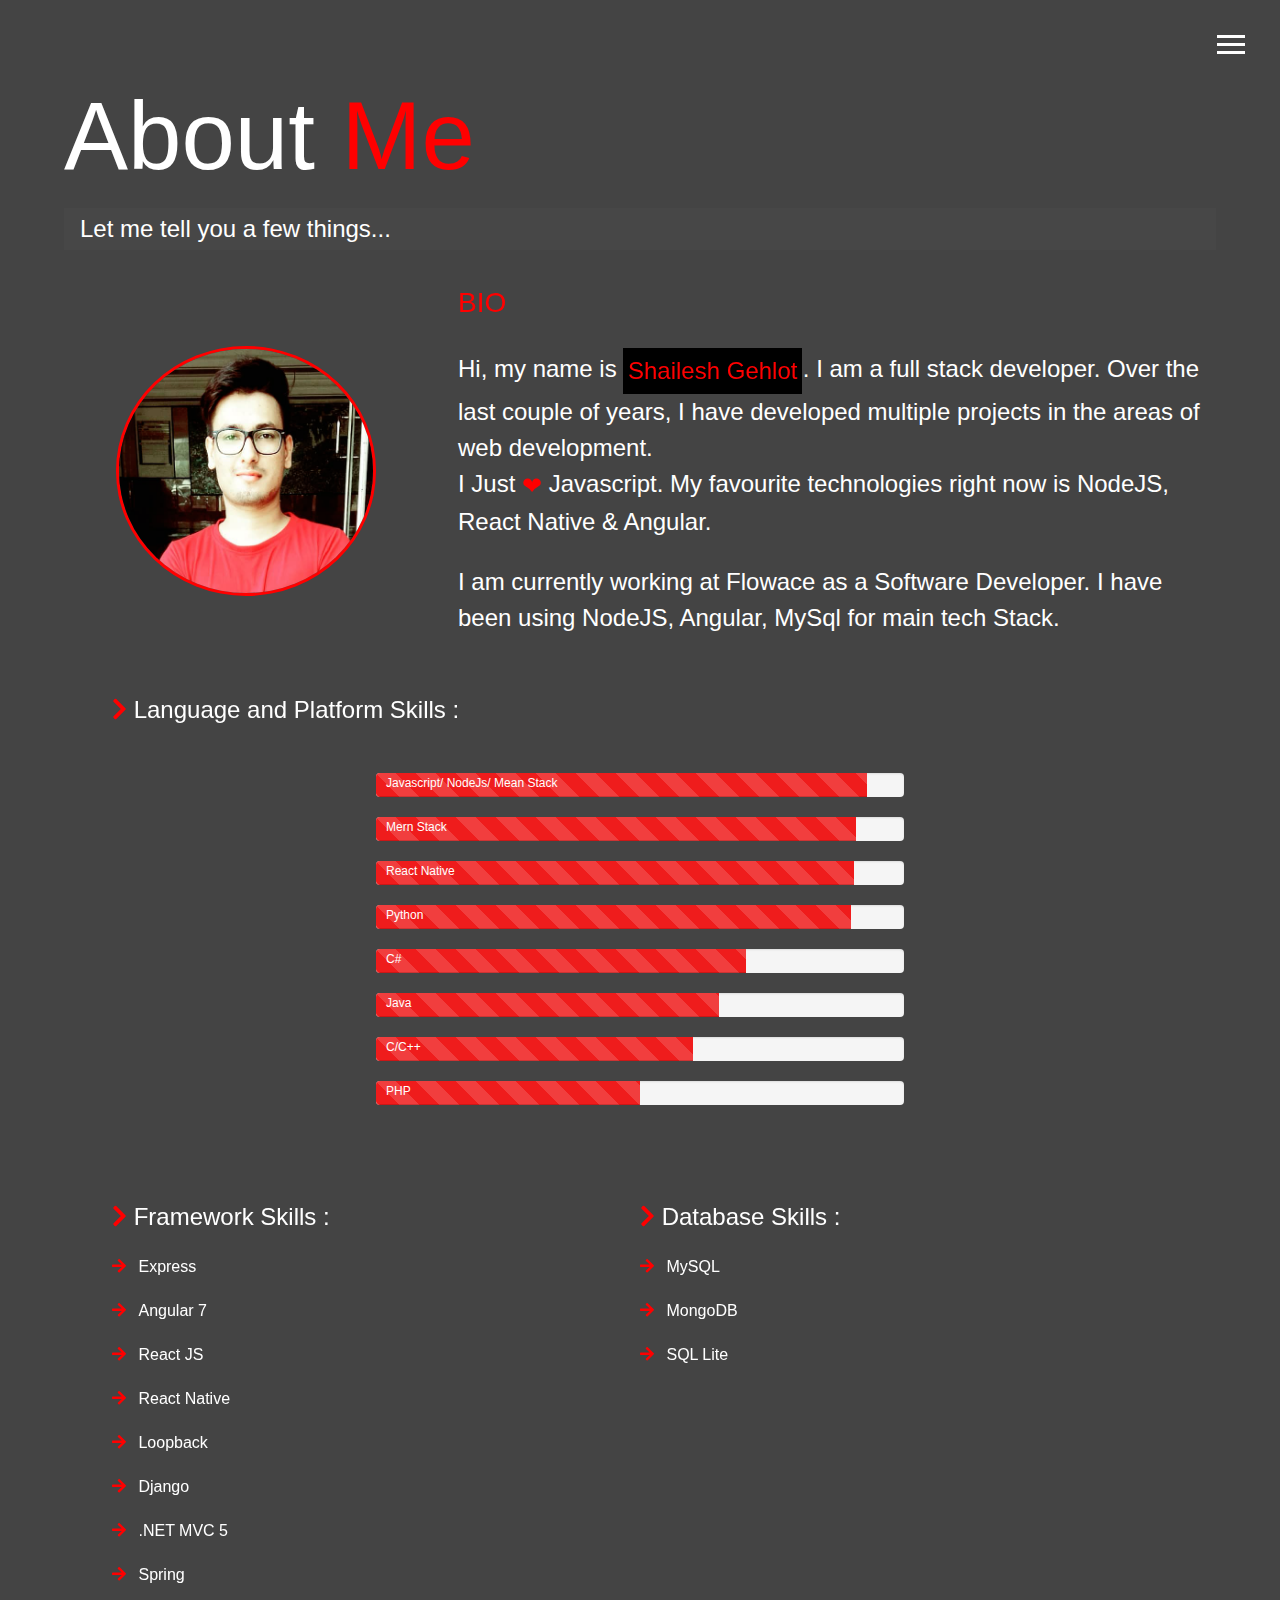
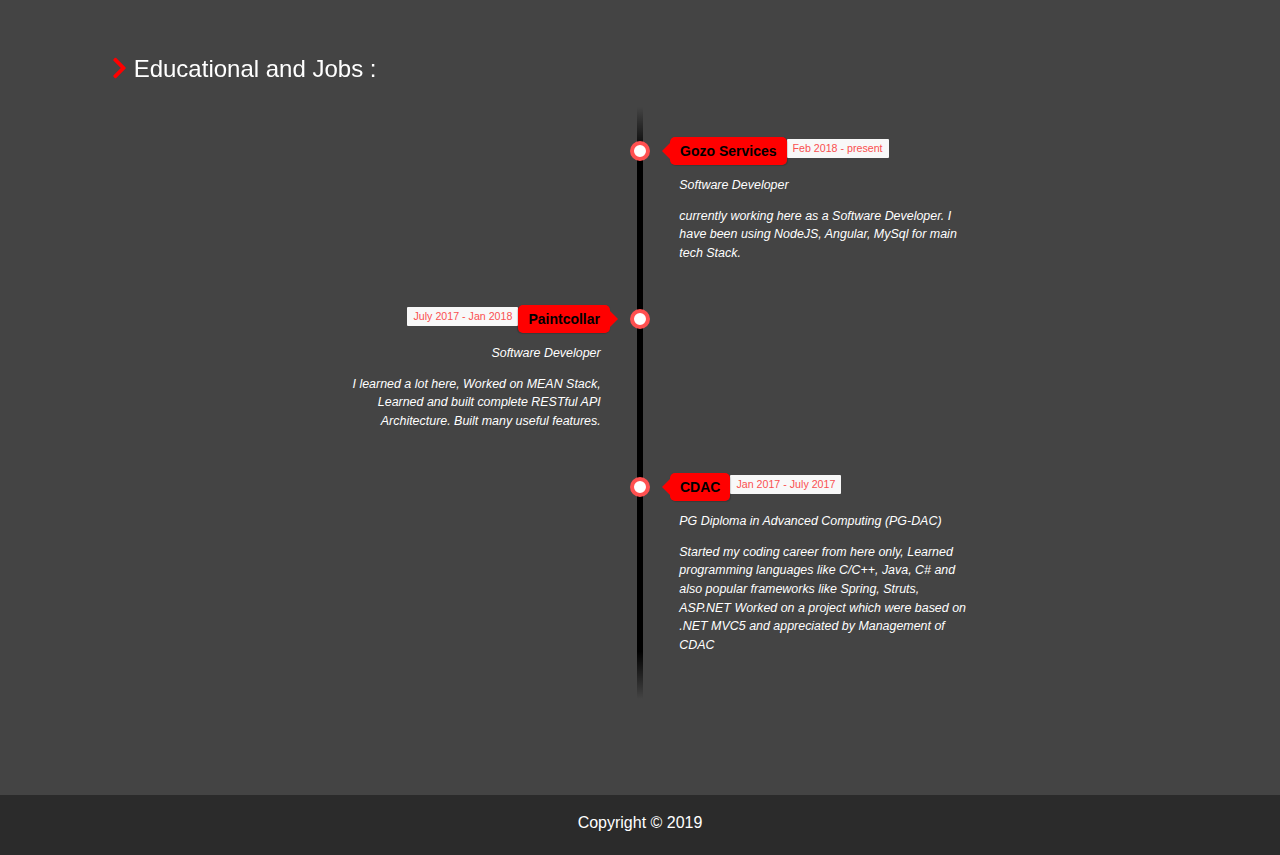
==== commit 232639d6: "added new tech and updated work html" ====
--- a/about.html
+++ b/about.html
@@ -59,7 +59,7 @@
                     I have developed multiple projects in the areas of web development. <br>
                     <span>I Just <span class="heart cursor-pointer hvr-pulse-grow">&#10084;</span> Javascript</span>. My
                     favourite technologies right
-                    now is NodeJS & Angular.
+                    now is NodeJS, React Native & Angular.
                     <!-- The hunger of
                     my passion to dwell in web development and be a part of any cool organization which
                     impacts thousands of people in their day-to-day life made me learn the trending technologies like
@@ -117,6 +117,18 @@
                     </div>
                 </div>
                 <div class="progress progress-striped active">
+                    <div role="progressbar" style="width: 91%;" class="progress-bar progress-bar-danger">
+                        <span class="progress-bar-type">Mern Stack</span>
+                    </div>
+                </div>
+
+                <div class="progress progress-striped active">
+                    <div role="progressbar" style="width: 90.5%;" class="progress-bar progress-bar-danger">
+                        <span class="progress-bar-type">React Native</span>
+                    </div>
+                </div>
+
+                <div class="progress progress-striped active">
                     <div role="progressbar" style="width: 90%;" class="progress-bar progress-bar-danger">
                         <span class="progress-bar-type">Python</span>
                     </div>
@@ -167,6 +179,19 @@
                 <div class="extra-padding hvr-icon-buzz-out">
                     <i class="fa fa-arrow-right hvr-icon pointer" aria-hidden="true"></i>
                     <span class="name">
+                        <a href="https://reactjs.org/" target="_blank">React JS</a>
+                    </span>
+                </div>
+
+                <div class="extra-padding hvr-icon-buzz-out">
+                    <i class="fa fa-arrow-right hvr-icon pointer" aria-hidden="true"></i>
+                    <span class="name">
+                        <a href="https://reactnative.dev/" target="_blank">React Native  </a>
+                    </span>
+                </div>
+                <div class="extra-padding hvr-icon-buzz-out">
+                    <i class="fa fa-arrow-right hvr-icon pointer" aria-hidden="true"></i>
+                    <span class="name">
                         <a href="https://loopback.io/doc/en/lb3/" target="_blank">Loopback</a>
                     </span>
                 </div>
@@ -206,13 +231,13 @@
                         <a href="https://www.mongodb.com/" target="_blank">MongoDB</a>
                     </span>
                 </div>
-                <div class="extra-padding hvr-icon-buzz-out">
+                <!-- <div class="extra-padding hvr-icon-buzz-out">
                     <i class="fa fa-arrow-right hvr-icon pointer" aria-hidden="true"></i>
                     <span class="name">
                         <a href="https://www.microsoft.com/en-in/sql-server/sql-server-2019" target="_blank">Microsoft
                             SQL Server</a>
                     </span>
-                </div>
+                </div> -->
                 <div class="extra-padding hvr-icon-buzz-out">
                     <i class="fa fa-arrow-right hvr-icon pointer" aria-hidden="true"></i>
                     <span class="name">
